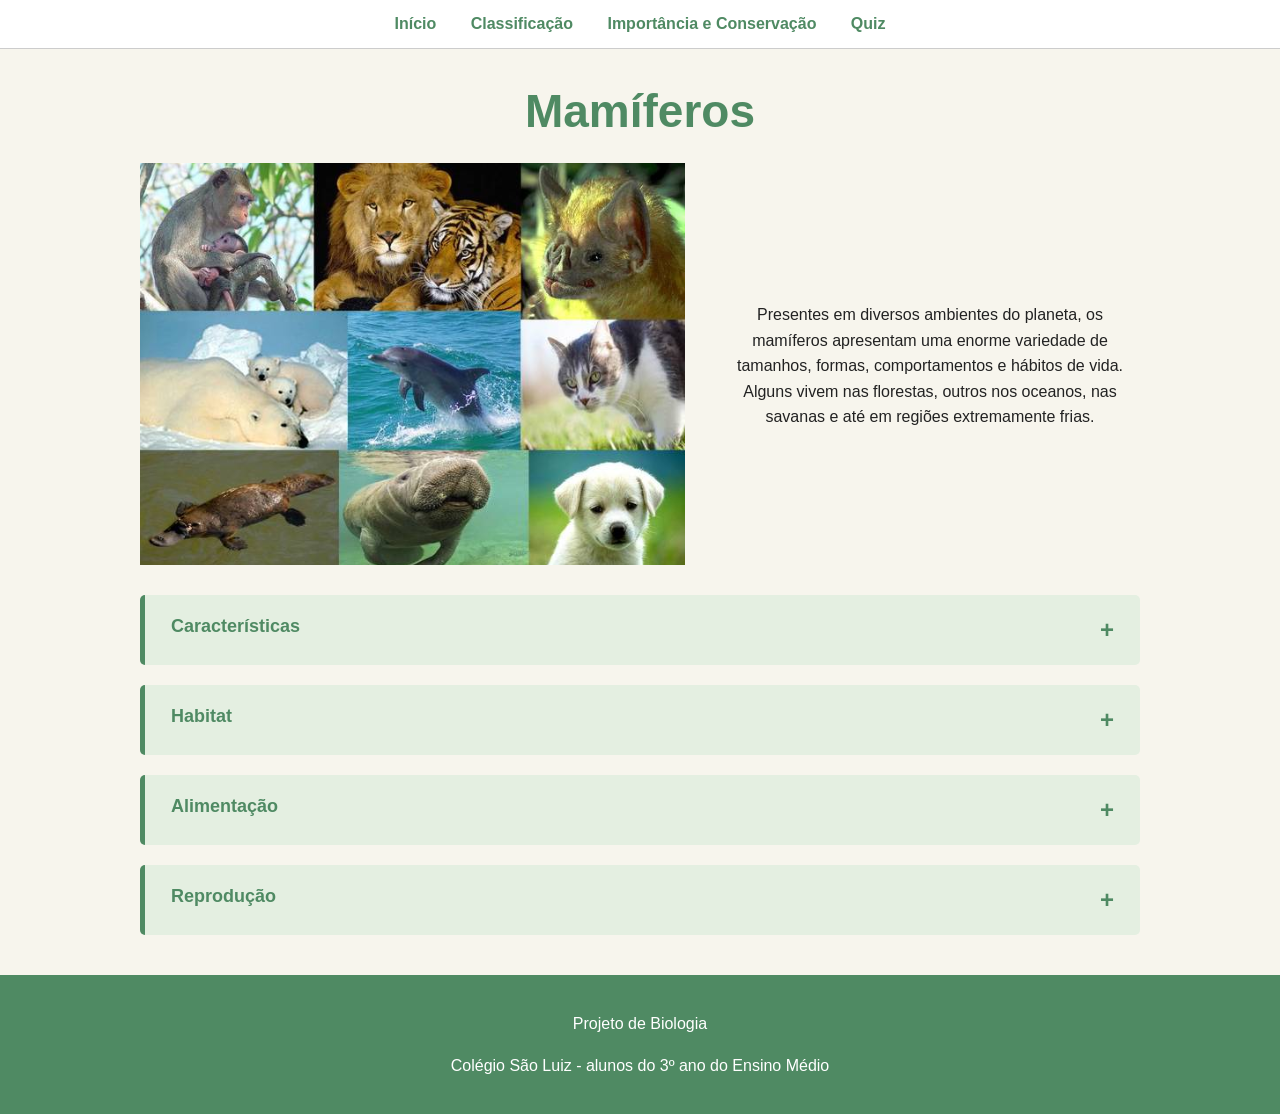
==== index.html @ 54af1aa8 "index" ====
<!DOCTYPE html>
<html lang="pt-br">

<head>
    <meta charset="UTF-8">
    <meta name="viewport" content="width=device-width, initial-scale=1.0">

    <title>Mamíferos</title>

    <link rel="stylesheet" href="style.css">
</head>

<body>

    <!--MENU-->

    <nav>
        <a href="index.html">Início</a>
        <a href="class.html">Classificação</a>
        <a href="import.html">Importância e Conservação</a>
        <a href="quiz.html">Quiz</a>
    </nav>


        <!--CABEÇALHO-->

    <header>

        <h1>Mamíferos</h1>


        <!--DESTAQUE DA PÁGINA INICIAL-->

        <div class="destaque-inicio">

            <img
                src="imagens/indeximg.png"
                alt="Imagem de mamíferos"
            >

            <div class="texto-destaque">

                <h2> </h2>

                <p>
                   Presentes em diversos ambientes do planeta, os mamíferos apresentam uma enorme variedade de tamanhos, formas, comportamentos e hábitos de vida. Alguns vivem nas florestas, outros nos oceanos, nas savanas e até em regiões extremamente frias.
                </p>

        

            </div>

        </div>
        </header>
    
    <main>

            <!-- CARACTERÍSTICAS -->

            <article class="acordeao">

                <button class="titulo-acordeao">
                    Características
                    <span>+</span>
                </button>

                <div class="conteudo-acordeao">

                    <p>
                       Os mamíferos são animais vertebrados pertencentes à classe Mammalia, ou seja, possuem coluna vertebral e esqueleto interno. Eles apresentam uma grande diversidade de formas, tamanhos e hábitos, podendo viver em ambientes terrestres, aquáticos, arborícolas e até mesmo no ar. Uma de suas principais características é a presença de glândulas mamárias, responsáveis pela produção de leite que alimenta os filhotes. Além disso, possuem pelos em alguma fase da vida, que ajudam na proteção e na manutenção da temperatura corporal. 
                    </p>

                    <p>
                        Os mamíferos também respiram por meio de pulmões e são endotérmicos, conseguindo regular a própria temperatura corporal por meio do metabolismo. Outra característica exclusiva do grupo é a presença de três pequenos ossos no ouvido médio, responsáveis pela transmissão dos sons. A maioria também possui dentes diferenciados, adaptados aos diferentes tipos de alimentação. Apesar de compartilharem essas características, os mamíferos apresentam diversas adaptações que permitem sua sobrevivência em diferentes ambientes.
                    </p>

                    <p>
                        <strong>Atenção para o ENEM:</strong>
Nem todos os mamíferos vivem em ambientes terrestres. Baleias e golfinhos são mamíferos aquáticos, enquanto os morcegos são capazes de voar. Mesmo assim, todos apresentam características do grupo, como respiração pulmonar, produção de leite e endotermia.
                    </p>

                </div>

            </article>

            <!-- HABITAT -->

            <article class="acordeao">

                <button class="titulo-acordeao">
                    Habitat
                    <span>+</span>
                </button>

                <div class="conteudo-acordeao">

                    <p>
                       Os mamíferos ocupam uma grande variedade de habitats ao redor do planeta, podendo ser encontrados em florestas, savanas, campos, desertos, montanhas, regiões polares, rios e oceanos. Essa ampla distribuição é possível graças às diferentes adaptações que cada espécie desenvolveu para sobreviver às condições do ambiente em que vive.
                    </p>

                    <p>
                        Nas florestas, por exemplo, existem mamíferos que vivem no solo, nas árvores ou se deslocam entre diferentes áreas, como a onça-pintada, a preguiça e o bugio. Em savanas e campos, espécies como o lobo-guará, o tamanduá-bandeira e o veado-campeiro encontram alimento e abrigo em áreas com vegetação mais aberta. Já nos desertos, onde a água é escassa e as temperaturas podem variar bastante, alguns mamíferos apresentam hábitos noturnos e utilizam tocas para se proteger, como o feneco.
                    </p>

                    <p>
                       Em montanhas e regiões frias, animais como o leopardo-das-neves e o iaque possuem adaptações que ajudam a conservar o calor corporal. Nos rios e oceanos, também existem mamíferos adaptados à vida aquática, como baleias, golfinhos, botos e peixes-bois. Apesar de viverem na água, esses animais continuam precisando respirar o ar atmosférico por meio dos pulmões.
                    </p>

                    <p>
                       Essa enorme diversidade de habitats demonstra a capacidade dos mamíferos de se adaptar a diferentes condições ambientais e ocupar praticamente todas as regiões do planeta.
                    </p>

                </div>

            </article>

            <!-- ALIMENTAÇÃO -->

            <article class="acordeao">

                <button class="titulo-acordeao">
                    Alimentação
                    <span>+</span>
                </button>

                <div class="conteudo-acordeao">

                    <p>
                        A alimentação dos mamíferos varia de acordo com a espécie, o habitat e a disponibilidade de alimentos. Eles podem consumir vegetais, outros animais ou uma combinação de diferentes fontes, ocupando diferentes posições nas cadeias alimentares.
                    </p>

                    <p>
                        <ul> 
                        <li>Herbívoros: Alimentam-se principalmente de vegetais, como folhas, frutos, sementes e gramíneas. Muitos possuem dentes adaptados para triturar esses alimentos.</li>
                      </ul>
                    <br>
                    <img src="imagens/herbimg.png"  alt="Coala comendo" >
                    </p>
                     

                    <p>
                        <ul>
                            <li>Carnívoros: Alimentam-se principalmente de outros animais. Alguns caçam suas presas, enquanto outros também podem consumir carcaças.</li>
                        </ul>
                    <br>
                    <img src="imagens/carnimg.png"  alt="Lobo comendo" >
                    </p>

                    <p>
                        <li>Onívoros: Consomem alimentos de origem vegetal e animal, aproveitando diferentes recursos disponíveis no ambiente.</li>
                        <br>
                         <img src="imagens/onivimg.png"  alt="Esquilo comendo" >
                    </p>

                    <p>
                        <li>Insetívoros: Alimentam-se principalmente de insetos e outros pequenos invertebrados. Algumas espécies possuem adaptações para facilitar a captura desses alimentos.</li>
                        <br>
                    </p>

                    <p>Essa diversidade alimentar permite que os mamíferos ocupem diferentes posições nas cadeias alimentares.</p>

                </div>

            </article>

            <!-- REPRODUÇÂO -->

            <article class="acordeao">

                <button class="titulo-acordeao">
                    Reprodução
                    <span>+</span>
                </button>

                <div class="conteudo-acordeao">

                    <p>
                       A maioria dos mamíferos apresenta reprodução sexuada e dá à luz filhotes vivos. Entretanto, existem diferenças importantes entre os grupos, principalmente relacionadas ao desenvolvimento dos filhotes. Os mamíferos podem ser classificados em monotremados, marsupiais e placentários.
                    </p>

                    <p>
                        <li>Monotremados: São mamíferos ovíparos, ou seja, colocam ovos. Após a eclosão, os filhotes recebem leite materno. Esse grupo possui poucas espécies viventes, encontradas principalmente na Austrália e na Nova Guiné.</li>
                        Exemplo: ornitorrinco e equidnas.
                        <br>
                        <img src="imagens/ovipimg.png"  alt="Ornitorrinco no ninho" >
                    </p>

                    <p>
                        <li>Marsupiais: Os filhotes dos marsupiais nascem em um estágio inicial de desenvolvimento e continuam seu crescimento após o nascimento, enquanto são amamentados. Em muitas espécies, eles permanecem em uma bolsa chamada marsúpio, onde ficam protegidos durante parte do desenvolvimento.</li>
                        Exemplo: cangurus, coalas e gambás.
                        <br> 
                        <img src="imagens/marsimg.png"  alt="Guaxiniam com filhotes" >
                    </p>

                    <p>
                        <li>Placentários: Nos mamíferos placentários, o embrião se desenvolve dentro do útero materno e recebe nutrientes e oxigênio por meio da placenta durante a gestação. O tempo de gestação varia bastante entre as espécies.</li>
                        Exemplo: seres humanos, cães, elefantes, morcegos e baleias.
                        <br>
                        <img src="imagens/placimg.png"  alt="Macaco com filhote" >
                    </p>

                    <p>
                        <strong>Cuidados com os filhotes</strong>
                        O cuidado parental é importante para muitas espécies de mamíferos. Os pais podem proteger, alimentar e ensinar comportamentos necessários à sobrevivência dos filhotes. A duração desses cuidados varia de acordo com a espécie: enquanto alguns filhotes se tornam independentes rapidamente, outros permanecem dependentes dos pais por longos períodos.
                    </p>


                </div>

            </article>

        </section>

    </main>

    <footer>
        <p>Projeto de Biologia</p>
        <p>Colégio São Luiz  - alunos do 3º ano do Ensino Médio</p>
    </footer>

    <script src="script.js"></script>

</body>

</html>
---- style.css ----
:root {
    --primary-color: #4F8A63;
    --accent-color: #1F4D3A;
    --bg-light: #F7F5ED;
    --bg-card: #E4EFE1;
    --text-dark: #222;
    --border-radius: 5px;
    --transition-fast: 0.3s;
}

html {
    scroll-behavior: smooth;
}

body {
    margin: 0;
    font-family: Arial, sans-serif;
    background-color: var(--bg-light);
    color: var(--text-dark);
}

p {
    line-height: 1.6;
}

/*PADRONIZAÇÃO DE CORES E TEXTOS*/
header .bloco-quadrante span {
    color: #777;
}

header, nav {
    text-align: center;
}

header h1, section h2, article h3, .titulo-acordeao, .bloco-quadrante h2, .bloco-quadrante h3, 
.conteudo h3, #progresso, #alternativas button {
    color: var(--primary-color);
}

header {
    background-color: var(--bg-light);
    padding: 35px 20px 10px;
}

header h1 {
    margin: 0;
    font-size: 46px;
}

nav {
    background-color: white;
    padding: 15px;
    border-bottom: 1px solid #ccc;
    position: sticky;
    top: 0;
    z-index: 1000;
}

nav a {
    color: var(--primary-color);
    text-decoration: none;
    margin: 0 15px;
    font-weight: bold;
}

nav a:hover {
    background-color: rgb(235, 233, 233);
    border-radius: 10px;
}

#menu-inicio{
    width: 25px;
    text-align: center;
  }

main {
    width: 85%;
    max-width: 1000px;
    margin: auto;
}

section {
    background-color: white;
    margin: 10px 0 30px;
    padding: 30px;
    border-radius: 8px;
}

section h2 {
    border-bottom: 2px solid var(--primary-color);
    padding-bottom: 10px;
}

article {
    background-color: var(--bg-card);
    padding: 20px;
    margin-top: 20px;
    border-left: 5px solid var(--primary-color);
    border-radius: var(--border-radius);
}

.conteudo{
    background-color: var(--bg-card);
    padding: 20px;
    margin-top: 20px;
    border-radius: var(--border-radius);
}

article h3, .conteudo h3 {
    margin-top: 0;
}

.destaque-inicio {
    max-width: 1000px;
    margin: 25px auto 0;
    display: flex;
    align-items: center;
    gap: 35px;
}

.imagem-resumo {
    width: 800px;
    height: auto;
    border-radius: 8px;
}

/* Acordeão */
.titulo-acordeao {
    width: 100%;
    background: transparent;
    border: none;
    font-size: 18px;
    font-weight: bold;
    cursor: pointer;
    display: flex;
    justify-content: space-between;
}

.titulo-acordeao span { font-size: 24px; }
.conteudo-acordeao {
    max-width: 1000px;
    margin: 25px auto 0;
    display: none;
    align-items: center;
    gap: 35px;
}

.imagem-acordeao { 
    width: 700px;
    height: auto;
    border-radius: 8px;
}

/* Blocos */
.blocos-importancia {
    display: flex;
    align-items: center;
    justify-content: center;
    gap: 30px;
    margin: 30px 0;
}

.bloco-importancia {
    width: 280px;
    min-height: 150px;
    background-color: #08581a;
    border: 1px solid #ddd;
    border-radius: 10px;
    padding: 25px;
    cursor: pointer;
    box-shadow: 0 3px 8px rgba(0, 0, 0, 0.12);
    transition: var(--transition-fast);
}

.bloco-importancia:hover {
    transform: translateY(-5px);
}

.bloco-importancia { margin-top: 0; font-size: 22px; color: white; font-weight: bold; }
.bloco-importancia p { font-size: 16px; }
.conteudo { display: none; border-left: 5px solid #08581a; }
.conteudo h3 { color: #08581a; }

/*COMPONENTE DO QUIZ E RODAPÉ*/
#quiz-container { margin-top: 20px; }
#progresso { font-weight: bold; }

#alternativas {
    display: flex;
    flex-direction: column;
    gap: 10px;
    margin: 20px 0;
}

#alternativas button {
    padding: 12px;
    border: 1px solid var(--primary-color);
    border-radius: 6px;
    background-color: white;
    cursor: pointer;
    text-align: left;
    font-size: 16px;
}

#alternativas button:hover { background-color: #e8edf2; }

#alternativas button.correta {
    background-color: #d4edda;
    border-color: #2e7d32;
    color: #1b5e20;
}

#alternativas button.errada {
    background-color: #f8d7da;
    border-color: #c62828;
    color: #8e0000;
}

#alternativas button:disabled { cursor: default; }

#feedback {
    margin-top: 15px;
    padding: 12px;
    background-color: var(--bg-light);
    border-radius: var(--border-radius);
    font-weight: bold;
}

#proxima, #refazer {
    background-color: var(--primary-color);
    color: white;
    border: none;
    padding: 12px 20px;
    border-radius: 6px;
    cursor: pointer;
}

#proxima { display: none; }
#refazer { font-weight: bold; }
#proxima:hover, #refazer:hover { background-color: var(--accent-color); }

footer {
    background-color: var(--primary-color);
    color: white;
    text-align: center;
    padding: 20px;
    margin-top: 40px;
}
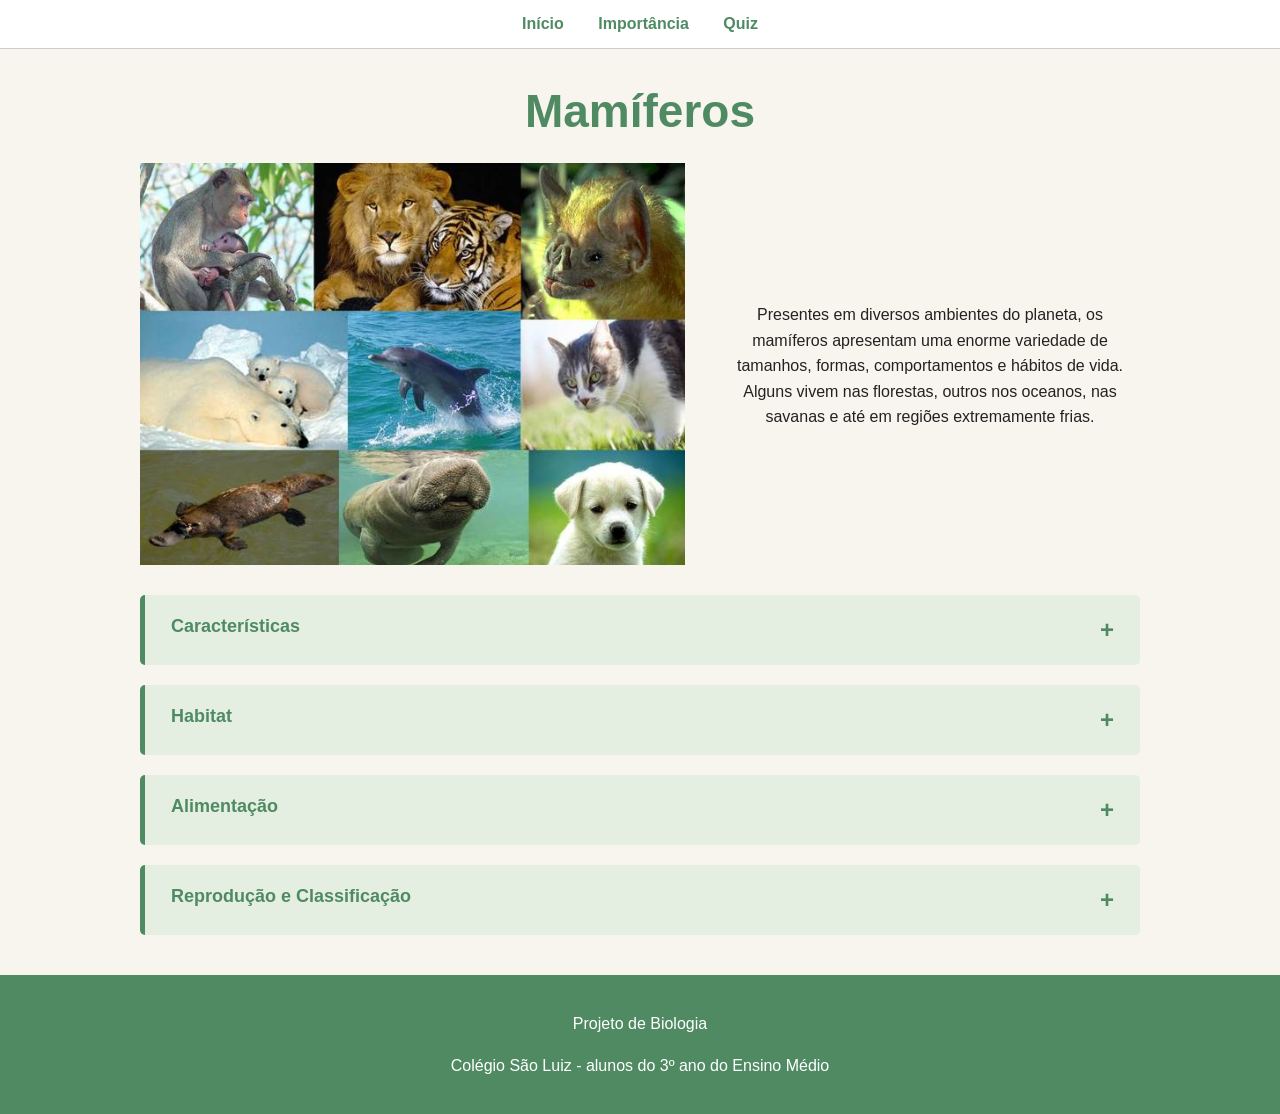
==== commit 730e21f9: "index" ====
--- a/index.html
+++ b/index.html
@@ -16,8 +16,7 @@
 
     <nav>
         <a href="index.html">Início</a>
-        <a href="class.html">Classificação</a>
-        <a href="import.html">Importância e Conservação</a>
+        <a href="import.html">Importância</a>
         <a href="quiz.html">Quiz</a>
     </nav>
 
@@ -134,7 +133,7 @@
                         <li>Herbívoros: Alimentam-se principalmente de vegetais, como folhas, frutos, sementes e gramíneas. Muitos possuem dentes adaptados para triturar esses alimentos.</li>
                       </ul>
                     <br>
-                    <img src="imagens/herbimg.png"  alt="Coala comendo" >
+                    <img class="imagem-acordeao" src="imagens/herbimg.png"  alt="Coala comendo" >
                     </p>
                      
 
@@ -143,13 +142,13 @@
                             <li>Carnívoros: Alimentam-se principalmente de outros animais. Alguns caçam suas presas, enquanto outros também podem consumir carcaças.</li>
                         </ul>
                     <br>
-                    <img src="imagens/carnimg.png"  alt="Lobo comendo" >
+                    <img class="imagem-acordeao" src="imagens/carnimg.png"  alt="Lobo comendo" >
                     </p>
 
                     <p>
                         <li>Onívoros: Consomem alimentos de origem vegetal e animal, aproveitando diferentes recursos disponíveis no ambiente.</li>
                         <br>
-                         <img src="imagens/onivimg.png"  alt="Esquilo comendo" >
+                         <img class="imagem-acordeao" src="imagens/onivimg.png"  alt="Esquilo comendo" >
                     </p>
 
                     <p>
@@ -168,7 +167,7 @@
             <article class="acordeao">
 
                 <button class="titulo-acordeao">
-                    Reprodução
+                    Reprodução e Classificação
                     <span>+</span>
                 </button>
 
@@ -182,21 +181,21 @@
                         <li>Monotremados: São mamíferos ovíparos, ou seja, colocam ovos. Após a eclosão, os filhotes recebem leite materno. Esse grupo possui poucas espécies viventes, encontradas principalmente na Austrália e na Nova Guiné.</li>
                         Exemplo: ornitorrinco e equidnas.
                         <br>
-                        <img src="imagens/ovipimg.png"  alt="Ornitorrinco no ninho" >
+                        <img class="imagem-acordeao" src="imagens/ovipimg.png"  alt="Ornitorrinco no ninho" >
                     </p>
 
                     <p>
                         <li>Marsupiais: Os filhotes dos marsupiais nascem em um estágio inicial de desenvolvimento e continuam seu crescimento após o nascimento, enquanto são amamentados. Em muitas espécies, eles permanecem em uma bolsa chamada marsúpio, onde ficam protegidos durante parte do desenvolvimento.</li>
                         Exemplo: cangurus, coalas e gambás.
                         <br> 
-                        <img src="imagens/marsimg.png"  alt="Guaxiniam com filhotes" >
+                        <img class="imagem-acordeao" src="imagens/marsimg.png"  alt="Guaxiniam com filhotes" >
                     </p>
 
                     <p>
                         <li>Placentários: Nos mamíferos placentários, o embrião se desenvolve dentro do útero materno e recebe nutrientes e oxigênio por meio da placenta durante a gestação. O tempo de gestação varia bastante entre as espécies.</li>
                         Exemplo: seres humanos, cães, elefantes, morcegos e baleias.
                         <br>
-                        <img src="imagens/placimg.png"  alt="Macaco com filhote" >
+                        <img class="imagem-acordeao" src="imagens/placimg.png"  alt="Macaco com filhote" >
                     </p>
 
                     <p>
--- a/style.css
+++ b/style.css
@@ -146,7 +146,7 @@
 }
 
 .imagem-acordeao { 
-    width: 700px;
+    width: 50px;
     height: auto;
     border-radius: 8px;
 }
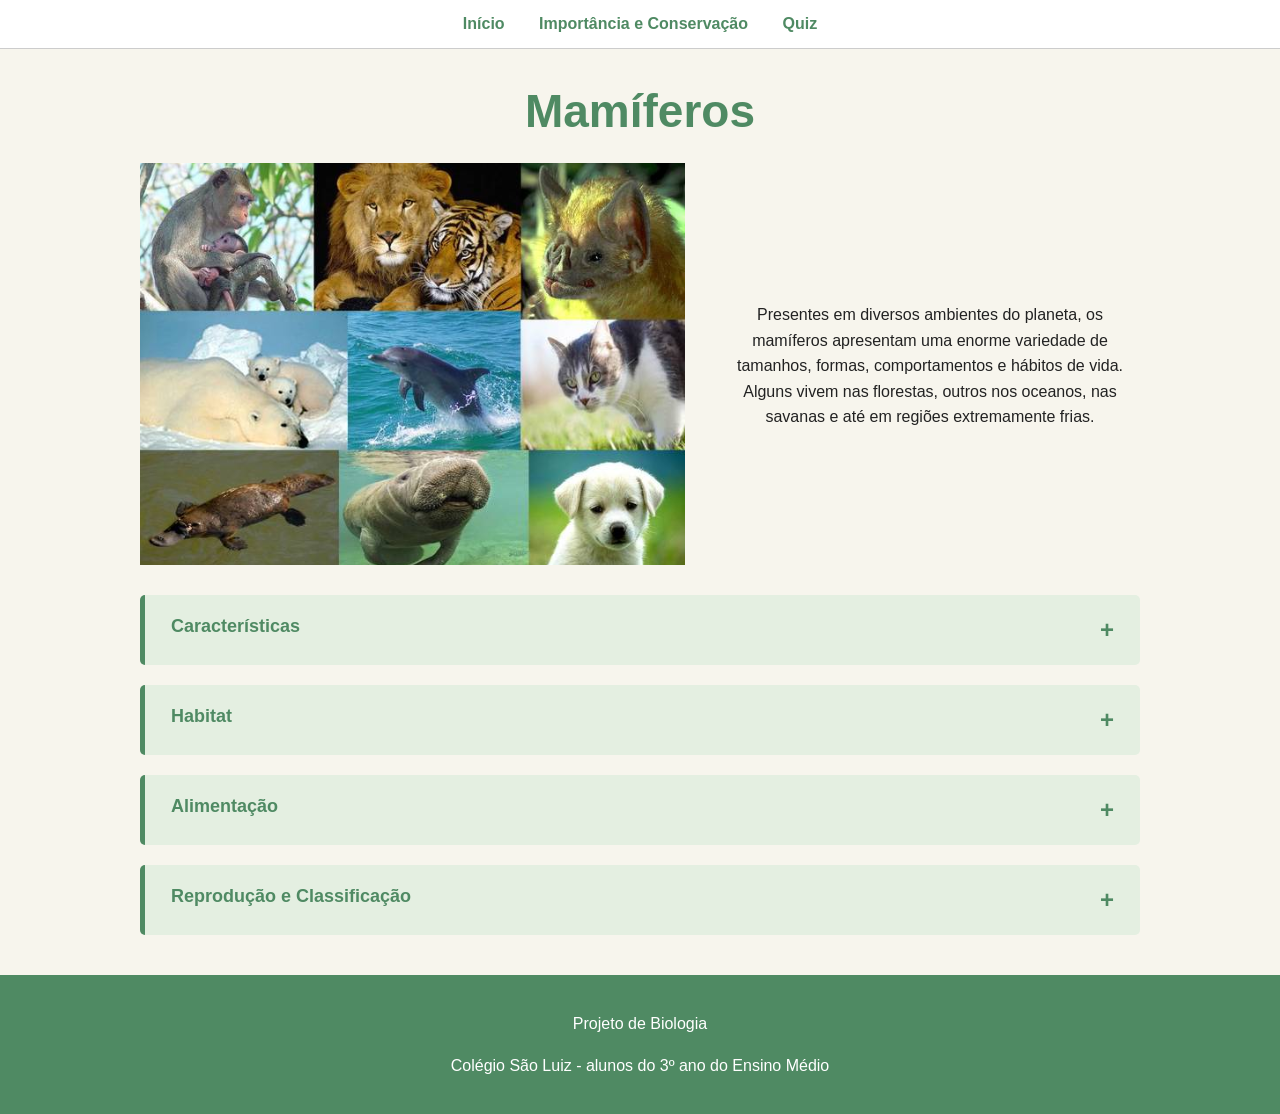
==== commit cccdac94: "index" ====
--- a/index.html
+++ b/index.html
@@ -5,7 +5,7 @@
     <meta charset="UTF-8">
     <meta name="viewport" content="width=device-width, initial-scale=1.0">
 
-    <title>Mamíferos</title>
+    <title>Introdução | Mamíferos</title>
 
     <link rel="stylesheet" href="style.css">
 </head>
@@ -16,7 +16,7 @@
 
     <nav>
         <a href="index.html">Início</a>
-        <a href="import.html">Importância</a>
+        <a href="import.html">Importância e Conservação</a>
         <a href="quiz.html">Quiz</a>
     </nav>
 
@@ -130,8 +130,8 @@
 
                     <p>
                         <ul> 
-                        <li>Herbívoros: Alimentam-se principalmente de vegetais, como folhas, frutos, sementes e gramíneas. Muitos possuem dentes adaptados para triturar esses alimentos.</li>
-                      </ul>
+                            <li>Herbívoros: Alimentam-se principalmente de vegetais, como folhas, frutos, sementes e gramíneas. Muitos possuem dentes adaptados para triturar esses alimentos.</li>
+                        </ul>
                     <br>
                     <img class="imagem-acordeao" src="imagens/herbimg.png"  alt="Coala comendo" >
                     </p>
@@ -146,14 +146,19 @@
                     </p>
 
                     <p>
-                        <li>Onívoros: Consomem alimentos de origem vegetal e animal, aproveitando diferentes recursos disponíveis no ambiente.</li>
+                        <ul>
+                            <li>Onívoros: Consomem alimentos de origem vegetal e animal, aproveitando diferentes recursos disponíveis no ambiente.</li>
+                        </ul>
                         <br>
                          <img class="imagem-acordeao" src="imagens/onivimg.png"  alt="Esquilo comendo" >
                     </p>
 
                     <p>
-                        <li>Insetívoros: Alimentam-se principalmente de insetos e outros pequenos invertebrados. Algumas espécies possuem adaptações para facilitar a captura desses alimentos.</li>
-                        <br>
+                        <ul>
+                            <li>Insetívoros: Alimentam-se principalmente de insetos e outros pequenos invertebrados. Algumas espécies possuem adaptações para facilitar a captura desses alimentos.</li>
+                        </ul>
+                        <br>
+                        <img class="imagem-acordeao" src="imagens/insetimg.jpg" alt="Tamanduá de pé">
                     </p>
 
                     <p>Essa diversidade alimentar permite que os mamíferos ocupem diferentes posições nas cadeias alimentares.</p>
@@ -162,7 +167,7 @@
 
             </article>
 
-            <!-- REPRODUÇÂO -->
+            <!-- REPRODUÇÃO -->
 
             <article class="acordeao">
 
@@ -178,22 +183,28 @@
                     </p>
 
                     <p>
-                        <li>Monotremados: São mamíferos ovíparos, ou seja, colocam ovos. Após a eclosão, os filhotes recebem leite materno. Esse grupo possui poucas espécies viventes, encontradas principalmente na Austrália e na Nova Guiné.</li>
-                        Exemplo: ornitorrinco e equidnas.
+                        <ul>
+                            <li>Monotremados: São mamíferos ovíparos, ou seja, colocam ovos. Após a eclosão, os filhotes recebem leite materno. Esse grupo possui poucas espécies viventes, encontradas principalmente na Austrália e na Nova Guiné.</li>
+                        </ul>    
+                        <p>Exemplo: ornitorrinco e equidnas</p>
                         <br>
                         <img class="imagem-acordeao" src="imagens/ovipimg.png"  alt="Ornitorrinco no ninho" >
                     </p>
 
                     <p>
-                        <li>Marsupiais: Os filhotes dos marsupiais nascem em um estágio inicial de desenvolvimento e continuam seu crescimento após o nascimento, enquanto são amamentados. Em muitas espécies, eles permanecem em uma bolsa chamada marsúpio, onde ficam protegidos durante parte do desenvolvimento.</li>
-                        Exemplo: cangurus, coalas e gambás.
+                        <ul>
+                            <li>Marsupiais: Os filhotes dos marsupiais nascem em um estágio inicial de desenvolvimento e continuam seu crescimento após o nascimento, enquanto são amamentados. Em muitas espécies, eles permanecem em uma bolsa chamada marsúpio, onde ficam protegidos durante parte do desenvolvimento.</li>
+                        </ul>
+                        <p>Exemplo: cangurus, coalas e gambás.</p>
                         <br> 
                         <img class="imagem-acordeao" src="imagens/marsimg.png"  alt="Guaxiniam com filhotes" >
                     </p>
 
                     <p>
-                        <li>Placentários: Nos mamíferos placentários, o embrião se desenvolve dentro do útero materno e recebe nutrientes e oxigênio por meio da placenta durante a gestação. O tempo de gestação varia bastante entre as espécies.</li>
-                        Exemplo: seres humanos, cães, elefantes, morcegos e baleias.
+                        <ul>
+                            <li>Placentários: Nos mamíferos placentários, o embrião se desenvolve dentro do útero materno e recebe nutrientes e oxigênio por meio da placenta durante a gestação. O tempo de gestação varia bastante entre as espécies.</li>
+                        </ul>
+                        <p>Exemplo: seres humanos, cães, elefantes, morcegos e baleias.</p>
                         <br>
                         <img class="imagem-acordeao" src="imagens/placimg.png"  alt="Macaco com filhote" >
                     </p>
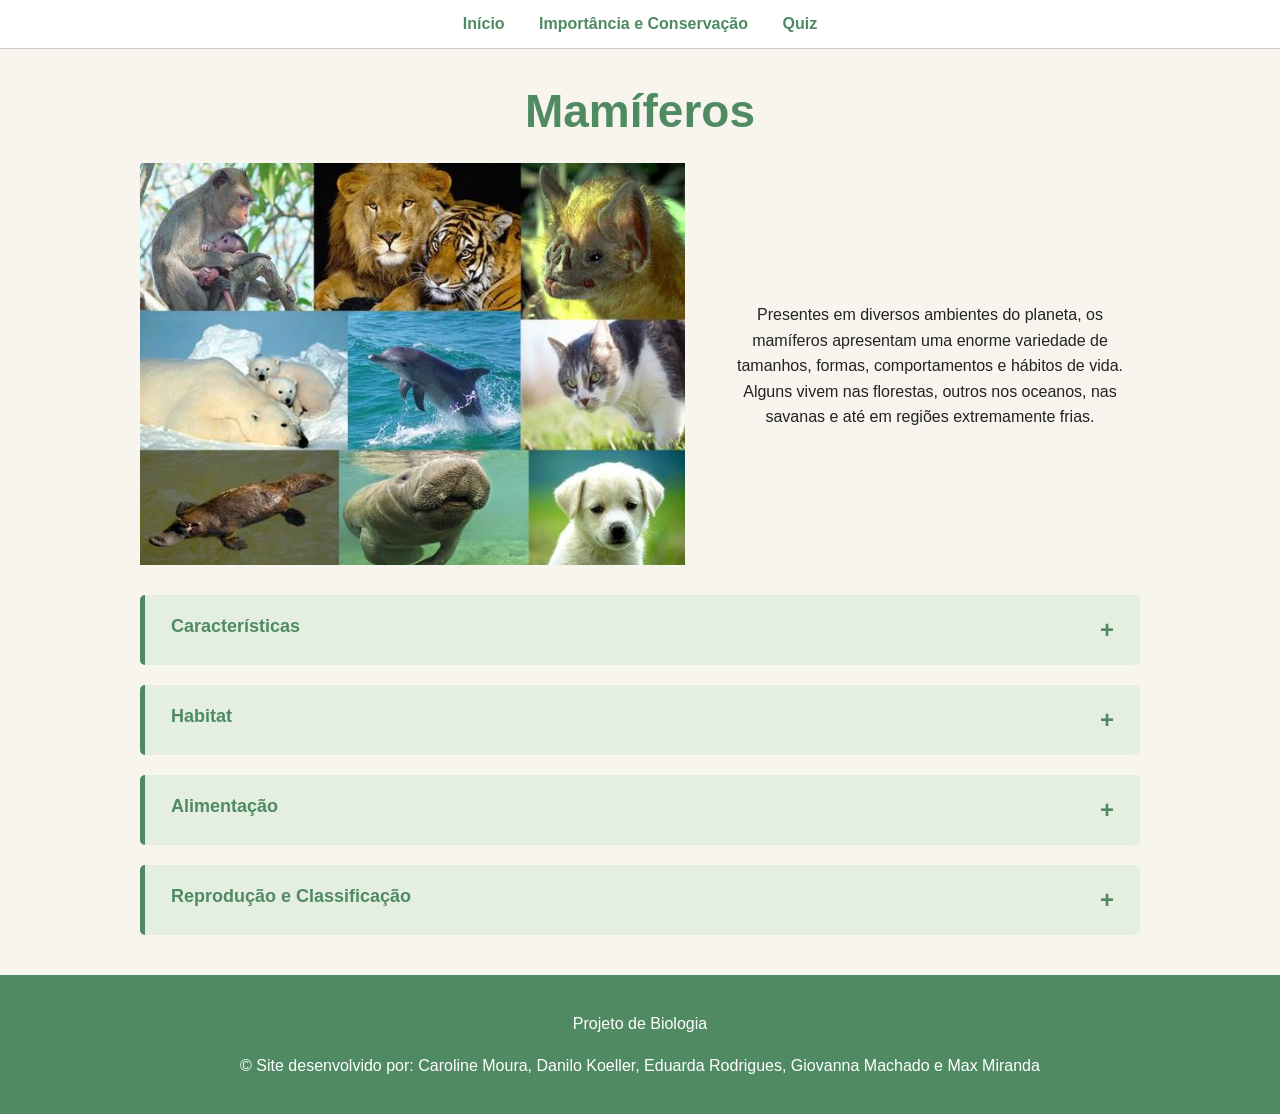
==== commit 7c27c06d: "index" ====
--- a/index.html
+++ b/index.html
@@ -21,7 +21,7 @@
     </nav>
 
 
-        <!--CABEÇALHO-->
+        <!--CABEÇALHO!-->
 
     <header>
 
@@ -225,7 +225,7 @@
 
     <footer>
         <p>Projeto de Biologia</p>
-        <p>Colégio São Luiz  - alunos do 3º ano do Ensino Médio</p>
+        <p>&copy Site desenvolvido por: Caroline Moura, Danilo Koeller, Eduarda Rodrigues, Giovanna Machado e Max Miranda</p>
     </footer>
 
     <script src="script.js"></script>
--- a/style.css
+++ b/style.css
@@ -146,9 +146,10 @@
 }
 
 .imagem-acordeao { 
-    width: 50px;
+    width: 500px;
     height: auto;
     border-radius: 8px;
+    margin-left: 10px;
 }
 
 /* Blocos */
